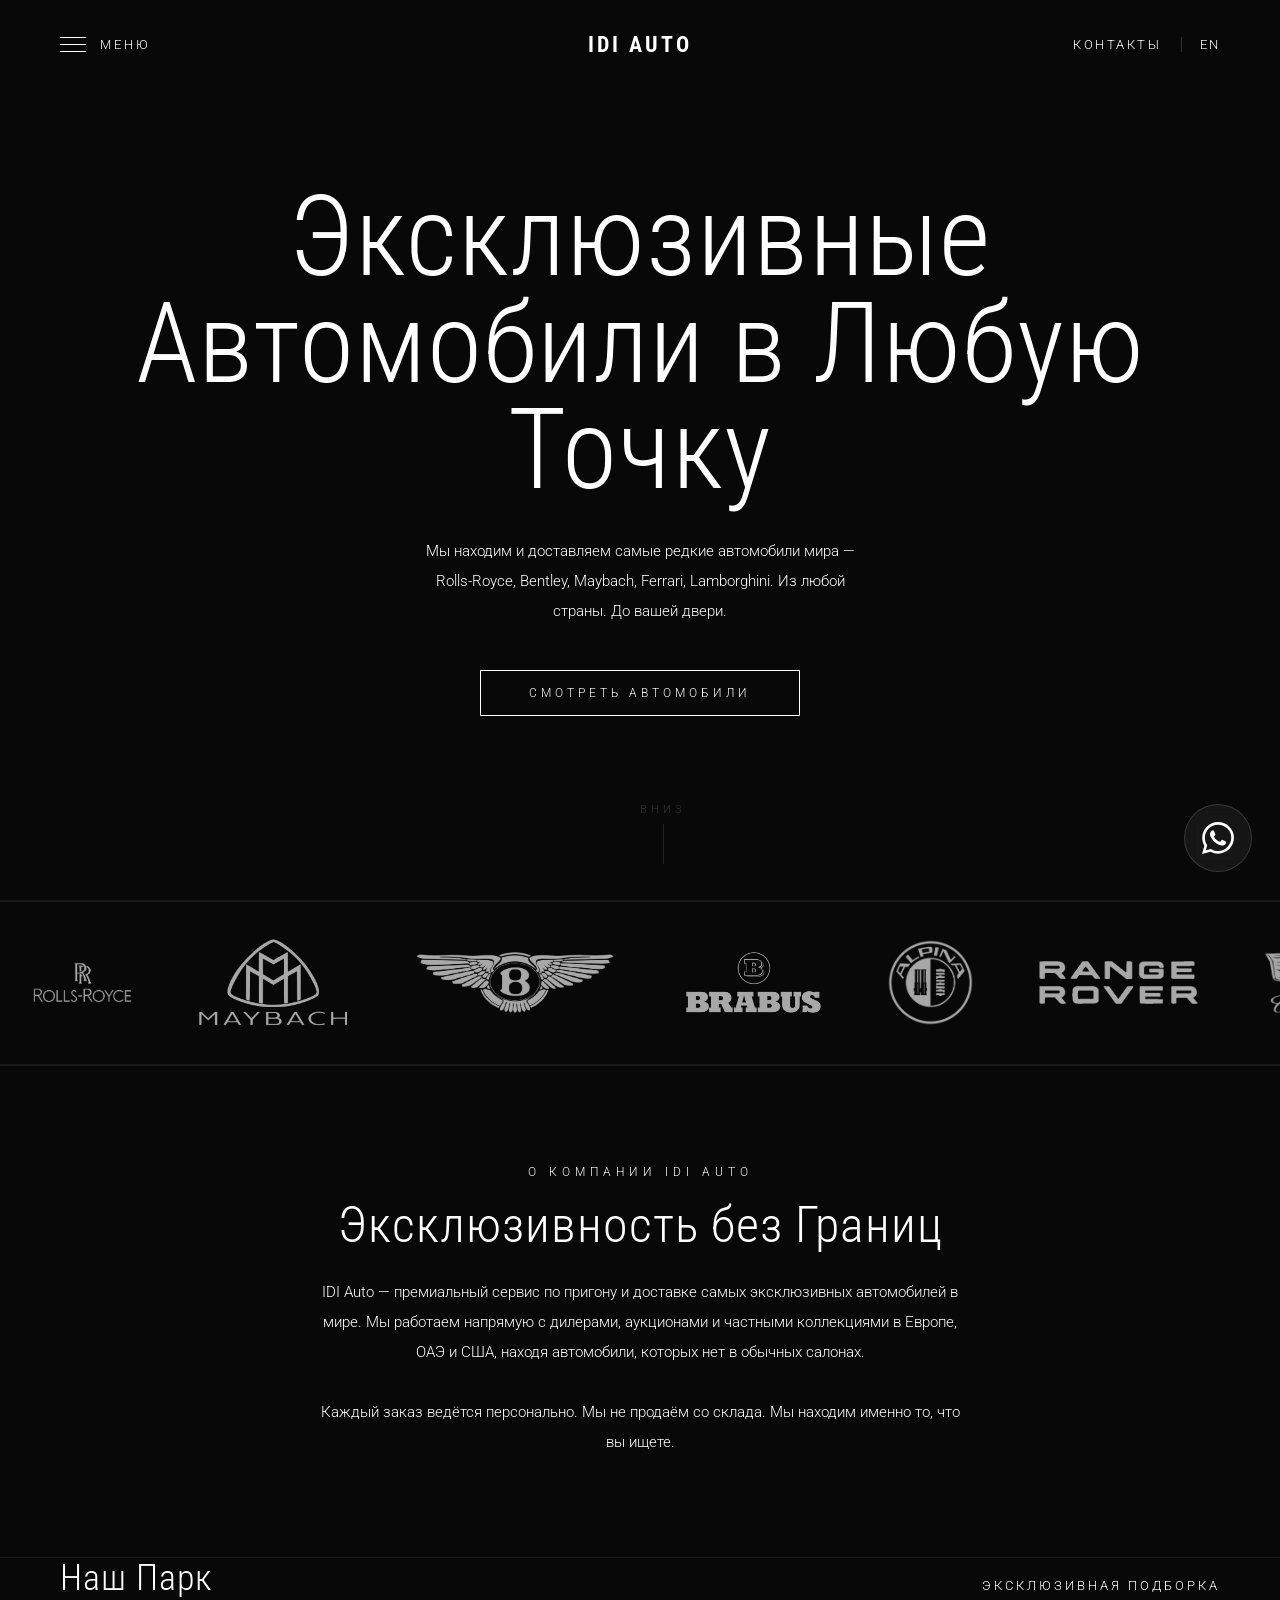
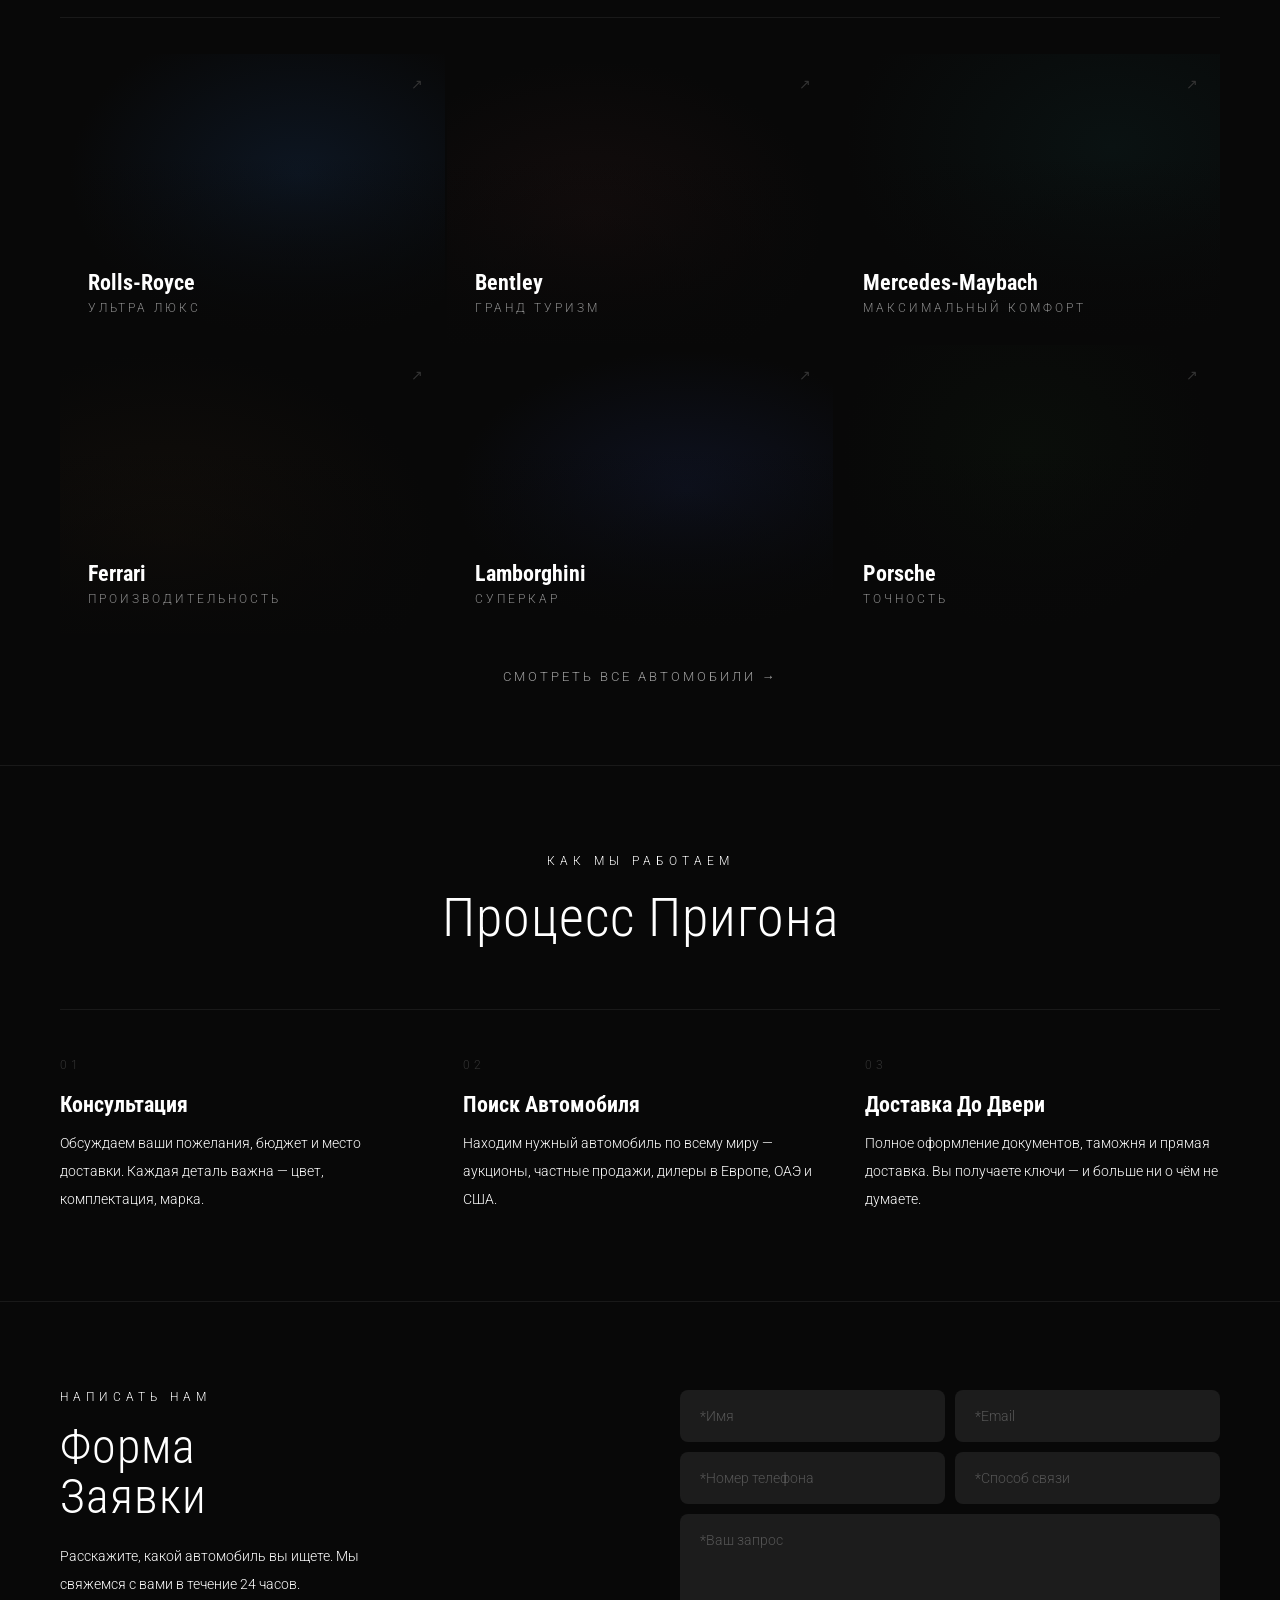
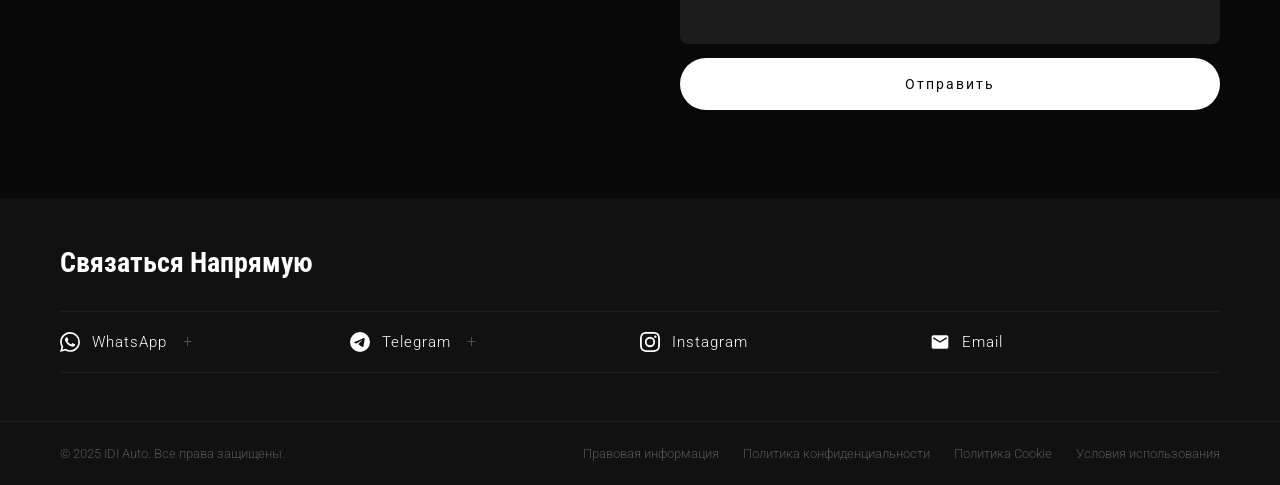
==== index.html @ 43ea0b63 "Add files via upload" ====
<!DOCTYPE html>
<html lang="ru">
<head>
  <meta charset="UTF-8"><meta name="viewport" content="width=device-width,initial-scale=1">
  <title>IDI Auto — Exporting Luxury Cars Worldwide</title>

  <meta name="description" content="IDI Auto — премиальный сервис по пригону эксклюзивных автомобилей: Rolls-Royce, Bentley, Mercedes-Maybach, Ferrari, Lamborghini, Porsche. Доставка в Россию, Казахстан, ОАЭ и по всему миру. Полное оформление, таможня, гарантия.">
  <meta name="keywords" content="пригон автомобилей, премиум авто, Rolls-Royce, Bentley, Maybach, Ferrari, Lamborghini, Porsche, авто из Европы, авто из США, авто из ОАЭ, импорт авто Казахстан, импорт авто Россия, luxury car import, Dubai car import">
  <meta name="robots" content="index, follow">
  <link rel="canonical" href="https://YOURUSERNAME.github.io/idi-auto/">

  <meta property="og:type" content="website">
  <meta property="og:title" content="IDI Auto — Пригон Премиальных Автомобилей в Россию, Казахстан и Дубай | Rolls-Royce, Bentley, Maybach, Ferrari">
  <meta property="og:description" content="IDI Auto — премиальный сервис по пригону эксклюзивных автомобилей: Rolls-Royce, Bentley, Mercedes-Maybach, Ferrari, Lamborghini, Porsche. Доставка в Россию, Казахстан, ОАЭ и по всему миру. Полное оформление, таможня, гарантия.">
  <meta property="og:url" content="https://YOURUSERNAME.github.io/idi-auto/">
  <meta property="og:image" content="https://YOURUSERNAME.github.io/idi-auto/images/og-cover.jpg">
  <meta property="og:locale" content="ru_RU">
  <meta property="og:site_name" content="IDI Auto">

  <meta name="twitter:card" content="summary_large_image">
  <meta name="twitter:title" content="IDI Auto — Пригон Премиальных Автомобилей в Россию, Казахстан и Дубай | Rolls-Royce, Bentley, Maybach, Ferrari">
  <meta name="twitter:description" content="IDI Auto — премиальный сервис по пригону эксклюзивных автомобилей: Rolls-Royce, Bentley, Mercedes-Maybach, Ferrari, Lamborghini, Porsche. Доставка в Россию, Казахстан, ОАЭ и по всему миру. Полное оформление, таможня, гарантия.">
  <meta name="twitter:image" content="https://YOURUSERNAME.github.io/idi-auto/images/og-cover.jpg">

  <link rel="icon" type="image/png" href="images/favicon.png">
  <link href="https://fonts.googleapis.com/css2?family=Roboto+Condensed:wght@300;400;700;900&family=Roboto:wght@300;400&display=swap" rel="stylesheet">
  <link rel="stylesheet" href="css/style.css">
  <style>
    .hero{position:relative;height:100vh;min-height:640px;display:flex;align-items:center;justify-content:center;overflow:hidden}
    .hero-bg{position:absolute;inset:0;z-index:0}
    .hero-bg video{width:100%;height:100%;object-fit:cover}
    .hero-fallback{width:100%;height:100%;background:radial-gradient(ellipse at 68% 48%,#0c1320 0%,#080808 65%),radial-gradient(ellipse at 28% 72%,#100a0a 0%,transparent 50%)}
    .hero-overlay{position:absolute;inset:0;z-index:1;background:linear-gradient(to bottom,rgba(8,8,8,.5) 0%,rgba(8,8,8,.05) 40%,rgba(8,8,8,.75) 100%)}
    .hero-content{position:relative;z-index:2;text-align:center;display:flex;flex-direction:column;align-items:center;padding:0 48px}
    .hero-h1{font-family:'Roboto Condensed',sans-serif;font-size:clamp(64px,9.5vw,112px);font-weight:300;line-height:.95;letter-spacing:1px;margin-bottom:32px;opacity:0;transform:translateY(28px);animation:fadeUp 1s ease .3s forwards}
    .hero-desc{font-size:15px;font-weight:300;line-height:2;max-width:440px;margin-bottom:44px;opacity:0;animation:fadeUp 1s ease .6s forwards}
    .hero-cta{opacity:0;animation:fadeUp 1s ease .9s forwards}
    .hero-scroll{position:absolute;bottom:36px;left:50%;transform:translateX(-50%);z-index:2;display:flex;flex-direction:column;align-items:center;gap:8px;opacity:0;animation:fadeUp 1s ease 1.4s forwards}
    .hero-scroll-lbl{font-size:11px;font-weight:300;letter-spacing:4px;text-transform:uppercase;color:#333}
    .scroll-line{width:.5px;height:40px;background:#222;animation:scrollPulse 2.2s ease infinite}
    .mission{padding:100px 60px;display:flex;align-items:center;justify-content:center}
    .mission-inner{max-width:660px;text-align:center}
    .mission-title{font-family:'Roboto Condensed',sans-serif;font-size:clamp(34px,4vw,50px);font-weight:300;letter-spacing:1px;line-height:1.15;margin-bottom:22px}
    .mission-text{font-size:15px;font-weight:300;line-height:2}
    .fleet-wrap{padding:0 60px 80px}
    .fleet-hdr{display:flex;align-items:baseline;justify-content:space-between;margin-bottom:36px;padding-bottom:18px;border-bottom:.5px solid var(--b)}
    .fleet-hdr-title{font-family:'Roboto Condensed',sans-serif;font-size:36px;font-weight:300;letter-spacing:1px}
    .fleet-hdr-sub{font-size:13px;font-weight:300;letter-spacing:3px;text-transform:uppercase}
    .fleet-cta{margin-top:32px;text-align:center}
    .contact-wrap{padding:88px 60px;border-top:.5px solid var(--b);display:grid;grid-template-columns:1fr 1fr;gap:80px;align-items:start}
    .contact-title{font-family:'Roboto Condensed',sans-serif;font-size:48px;font-weight:300;letter-spacing:1px;line-height:1.05;margin-bottom:20px}
    .contact-desc{font-size:14px;font-weight:300;line-height:2;max-width:340px}
  </style>
  <script type="application/ld+json">
  {
    "@context": "https://schema.org",
    "@type": "AutomotiveBusiness",
    "name": "IDI Auto",
    "description": "Премиальный сервис по пригону эксклюзивных автомобилей (Rolls-Royce, Bentley, Mercedes-Maybach, Ferrari, Lamborghini, Porsche) в Россию, Казахстан, ОАЭ и по всему миру.",
    "url": "https://YOURUSERNAME.github.io/idi-auto/",
    "logo": "https://YOURUSERNAME.github.io/idi-auto/images/favicon.png",
    "image": "https://YOURUSERNAME.github.io/idi-auto/images/og-cover.jpg",
    "priceRange": "$$$$",
    "areaServed": [
      { "@type": "Country", "name": "Russia" },
      { "@type": "Country", "name": "Kazakhstan" },
      { "@type": "Country", "name": "United Arab Emirates" }
    ],
    "sameAs": [
      "https://wa.me/YOURNUMBER",
      "https://t.me/YOURUSERNAME",
      "https://instagram.com/YOURUSERNAME"
    ],
    "makesOffer": [
      { "@type": "Offer", "itemOffered": { "@type": "Product", "name": "Rolls-Royce" } },
      { "@type": "Offer", "itemOffered": { "@type": "Product", "name": "Bentley" } },
      { "@type": "Offer", "itemOffered": { "@type": "Product", "name": "Mercedes-Maybach" } },
      { "@type": "Offer", "itemOffered": { "@type": "Product", "name": "Ferrari" } },
      { "@type": "Offer", "itemOffered": { "@type": "Product", "name": "Lamborghini" } },
      { "@type": "Offer", "itemOffered": { "@type": "Product", "name": "Porsche" } }
    ]
  }
  </script>
</head>
<body>

<div class="menu-overlay" id="menuOverlay">
  <span class="menu-close" onclick="closeMenu()" data-i18n="nav.close">Close</span>
  <nav class="menu-links">
    <a href="index.html"    data-i18n="nav.home">Home</a>
    <a href="cars.html"     data-i18n="nav.cars">Automobiles</a>
    <a href="order.html"    data-i18n="nav.order">Import</a>
    <a href="services.html" data-i18n="nav.services">Services</a>
    <a href="about.html"    data-i18n="nav.about">About</a>
    <a href="contact.html"  data-i18n="nav.contact">Contact</a>
  </nav>
</div>
<header class="nav" id="mainNav">
  <div class="nav-burger" onclick="openMenu()">
    <div class="burger-lines"><span></span><span></span><span></span></div>
    <span class="burger-label" data-i18n="nav.menu">Menu</span>
  </div>
  <a href="index.html" class="nav-logo">IDI Auto</a>
  <div class="nav-right">
    <a href="contact.html" data-i18n="nav.contact">Contact</a>
    <div class="lang-switcher">
      <button class="lang-btn" onclick="switchLang('en')">EN</button>
    </div>
  </div>
</header>

<section class="hero">
  <div class="hero-bg">
    <video autoplay muted loop playsinline src="video/hero.mp4"></video>
  </div>
  <div class="hero-overlay"></div>
  <div class="hero-content">
    <h1 class="hero-h1" data-i18n-html="hero.title">Exporting Luxury<br>Cars Worldwide</h1>
    <p class="hero-desc" data-i18n-html="hero.desc">We source and deliver the world's most exclusive vehicles.</p>
    <a href="order.html" class="btn-ghost hero-cta" data-i18n="hero.cta">Discover Our Exclusive Options</a>
  </div>
  <div class="hero-scroll">
    <span class="hero-scroll-lbl" data-i18n="marquee.scroll">Scroll</span>
    <div class="scroll-line"></div>
  </div>
</section>

<div class="div"></div>
<div class="marquee-wrap">
  <div class="marquee-track">
    <div class="logo-item logo-big"><img src="images/brands/rollsroyce.png" alt="Rolls-Royce"></div>
    <div class="logo-item logo-big"><img src="images/brands/maybach.png" alt="Maybach"></div>
    <div class="logo-item"><img src="images/brands/bentley.png" alt="Bentley"></div>
    <div class="logo-item"><img src="images/brands/brabus.png" alt="Brabus"></div>
    <div class="logo-item logo-big"><img src="images/brands/alpina.png" alt="Alpina"></div>
    <div class="logo-item logo-rangerover"><img src="images/brands/rangerover.png" alt="Range Rover"></div>
    <div class="logo-item"><img src="images/brands/cadillac.png" alt="Cadillac"></div>
    <div class="logo-item"><img src="images/brands/astonmartin.png" alt="Aston Martin"></div>
    <div class="logo-item logo-big"><img src="images/brands/porsche.png" alt="Porsche"></div>
    <div class="logo-item"><img src="images/brands/lamborghini.png" alt="Lamborghini"></div>
    <div class="logo-item logo-ferrari"><img src="images/brands/ferrari.png" alt="Ferrari"></div>
    <div class="logo-item logo-mclaren"><img src="images/brands/mclaren.png" alt="McLaren"></div>
    <div class="logo-item"><img src="images/brands/bugatti.png" alt="Bugatti"></div>
    <div class="logo-item logo-big"><img src="images/brands/rollsroyce.png" alt="Rolls-Royce"></div>
    <div class="logo-item logo-big"><img src="images/brands/maybach.png" alt="Maybach"></div>
    <div class="logo-item"><img src="images/brands/bentley.png" alt="Bentley"></div>
    <div class="logo-item"><img src="images/brands/brabus.png" alt="Brabus"></div>
    <div class="logo-item logo-big"><img src="images/brands/alpina.png" alt="Alpina"></div>
    <div class="logo-item logo-rangerover"><img src="images/brands/rangerover.png" alt="Range Rover"></div>
    <div class="logo-item"><img src="images/brands/cadillac.png" alt="Cadillac"></div>
    <div class="logo-item"><img src="images/brands/astonmartin.png" alt="Aston Martin"></div>
    <div class="logo-item logo-big"><img src="images/brands/porsche.png" alt="Porsche"></div>
    <div class="logo-item"><img src="images/brands/lamborghini.png" alt="Lamborghini"></div>
    <div class="logo-item logo-ferrari"><img src="images/brands/ferrari.png" alt="Ferrari"></div>
    <div class="logo-item logo-mclaren"><img src="images/brands/mclaren.png" alt="McLaren"></div>
    <div class="logo-item"><img src="images/brands/bugatti.png" alt="Bugatti"></div>
  </div>
</div>
</div>
</div>
</div>
</div>
<div class="div"></div>

<section class="mission" id="mission">
  <div class="mission-inner">
    <p class="eyebrow reveal" data-i18n="mission.eyebrow">About IDI Auto</p>
    <h2 class="mission-title reveal d1" data-i18n="mission.title">Exclusivity Without Borders</h2>
    <p class="mission-text reveal d2" data-i18n-html="mission.text">IDI Auto is a premium vehicle import service.</p>
  </div>
</section>
<div class="div"></div>

<section class="fleet-wrap" id="fleet">
  <div class="fleet-hdr reveal">
    <h2 class="fleet-hdr-title" data-i18n="fleet.title">Our Fleet</h2>
    <span class="fleet-hdr-sub" data-i18n="fleet.sub">Exclusive Selection</span>
  </div>
  <div class="fleet-grid">
    <div class="fleet-card reveal"><span class="fleet-arrow">↗</span><div class="fleet-brand">Rolls&#8209;Royce</div><div class="fleet-tag" data-i18n="fleet.rr.tag">Ultra Luxury</div></div>
    <div class="fleet-card reveal d1"><span class="fleet-arrow">↗</span><div class="fleet-brand">Bentley</div><div class="fleet-tag" data-i18n="fleet.bentley.tag">Grand Touring</div></div>
    <div class="fleet-card reveal d2"><span class="fleet-arrow">↗</span><div class="fleet-brand">Mercedes&#8209;Maybach</div><div class="fleet-tag" data-i18n="fleet.maybach.tag">Ultimate Comfort</div></div>
    <div class="fleet-card reveal"><span class="fleet-arrow">↗</span><div class="fleet-brand">Ferrari</div><div class="fleet-tag" data-i18n="fleet.ferrari.tag">Performance</div></div>
    <div class="fleet-card reveal d1"><span class="fleet-arrow">↗</span><div class="fleet-brand">Lamborghini</div><div class="fleet-tag" data-i18n="fleet.lambo.tag">Supercar</div></div>
    <div class="fleet-card reveal d2"><span class="fleet-arrow">↗</span><div class="fleet-brand">Porsche</div><div class="fleet-tag" data-i18n="fleet.porsche.tag">Precision</div></div>
  </div>
  <div class="fleet-cta reveal"><a href="cars.html" class="btn-text" data-i18n="fleet.viewall">View All Available Vehicles →</a></div>
</section>
<div class="div"></div>

<section class="section" id="process">
  <div class="section-center">
    <p class="eyebrow reveal" data-i18n="process.eyebrow">How We Work</p>
    <h2 class="section-title reveal d1" data-i18n="process.title">Global Export Process</h2>
  </div>
  <div class="proc-grid">
    <div class="reveal"><div class="proc-num" data-i18n="process.1.n">01</div><div class="proc-title" data-i18n="process.1.title">Initial Consultation</div><div class="proc-text" data-i18n="process.1.text">We discuss your vision, preferences and budget.</div></div>
    <div class="reveal d1"><div class="proc-num" data-i18n="process.2.n">02</div><div class="proc-title" data-i18n="process.2.title">Global Sourcing</div><div class="proc-text" data-i18n="process.2.text">We locate the exact vehicle worldwide.</div></div>
    <div class="reveal d2"><div class="proc-num" data-i18n="process.3.n">03</div><div class="proc-title" data-i18n="process.3.title">Door-to-Door Delivery</div><div class="proc-text" data-i18n="process.3.text">Full documentation, customs clearance and direct delivery.</div></div>
  </div>
</section>

<section class="contact-wrap" id="contact">
  <div class="reveal">
    <p class="eyebrow" data-i18n="form.eyebrow">Get In Touch</p>
    <h2 class="contact-title" data-i18n-html="form.title">Contact<br>Form</h2>
    <p class="contact-desc" data-i18n="form.desc">Tell us what vehicle you are looking for.</p>
  </div>
  <div class="form-wrap reveal d1">
    <div class="form-row">
      <input class="form-field" type="text"  data-i18n-placeholder="form.name"  placeholder="*Name">
      <input class="form-field" type="email" data-i18n-placeholder="form.email" placeholder="*Email">
    </div>
    <div class="form-row">
      <input class="form-field" type="tel"  data-i18n-placeholder="form.phone" placeholder="*Phone Number">
      <input class="form-field" type="text" data-i18n-placeholder="form.via"   placeholder="*Contact Me Via">
    </div>
    <textarea class="form-field" data-i18n-placeholder="form.request" placeholder="*Your Request"></textarea>
    <button class="btn-send" data-i18n="form.send">Send Form</button>
  </div>
</section>

<div class="socials-section">
  <div class="socials-inner">
    <h3 class="socials-title" data-i18n="socials.title">Contact Us Directly</h3>
    <div class="socials-row">
      <a class="social-item" href="https://wa.me/YOURNUMBER" target="_blank">
        <svg class="social-icon" viewBox="0 0 24 24" fill="white"><path d="M17.472 14.382c-.297-.149-1.758-.867-2.03-.967-.273-.099-.471-.148-.67.15-.197.297-.767.966-.94 1.164-.173.199-.347.223-.644.075-.297-.15-1.255-.463-2.39-1.475-.883-.788-1.48-1.761-1.653-2.059-.173-.297-.018-.458.13-.606.134-.133.298-.347.446-.52.149-.174.198-.298.298-.497.099-.198.05-.371-.025-.52-.075-.149-.669-1.612-.916-2.207-.242-.579-.487-.5-.669-.51-.173-.008-.371-.01-.57-.01-.198 0-.52.074-.792.372-.272.297-1.04 1.016-1.04 2.479 0 1.462 1.065 2.875 1.213 3.074.149.198 2.096 3.2 5.077 4.487.709.306 1.262.489 1.694.625.712.227 1.36.195 1.871.118.571-.085 1.758-.719 2.006-1.413.248-.694.248-1.289.173-1.413-.074-.124-.272-.198-.57-.347m-5.421 7.403h-.004a9.87 9.87 0 01-5.031-1.378l-.361-.214-3.741.982.998-3.648-.235-.374a9.86 9.86 0 01-1.51-5.26c.001-5.45 4.436-9.884 9.888-9.884 2.64 0 5.122 1.03 6.988 2.898a9.825 9.825 0 012.893 6.994c-.003 5.45-4.437 9.884-9.885 9.884m8.413-18.297A11.815 11.815 0 0012.05 0C5.495 0 .16 5.335.157 11.892c0 2.096.547 4.142 1.588 5.945L.057 24l6.305-1.654a11.882 11.882 0 005.683 1.448h.005c6.554 0 11.89-5.335 11.893-11.893a11.821 11.821 0 00-3.48-8.413z"/></svg>
        <span class="social-name">WhatsApp</span><span class="social-plus">+</span>
      </a>
      <a class="social-item" href="https://t.me/YOURUSERNAME" target="_blank">
        <svg class="social-icon" viewBox="0 0 24 24" fill="white"><path d="M11.944 0A12 12 0 0 0 0 12a12 12 0 0 0 12 12 12 12 0 0 0 12-12A12 12 0 0 0 12 0a12 12 0 0 0-.056 0zm4.962 7.224c.1-.002.321.023.465.14a.506.506 0 0 1 .171.325c.016.093.036.306.02.472-.18 1.898-.962 6.502-1.36 8.627-.168.9-.499 1.201-.82 1.23-.696.065-1.225-.46-1.9-.902-1.056-.693-1.653-1.124-2.678-1.8-1.185-.78-.417-1.21.258-1.91.177-.184 3.247-2.977 3.307-3.23.007-.032.014-.15-.056-.212s-.174-.041-.249-.024c-.106.024-1.793 1.14-5.061 3.345-.48.33-.913.49-1.302.48-.428-.008-1.252-.241-1.865-.44-.752-.245-1.349-.374-1.297-.789.027-.216.325-.437.893-.663 3.498-1.524 5.83-2.529 6.998-3.014 3.332-1.386 4.025-1.627 4.476-1.635z"/></svg>
        <span class="social-name">Telegram</span><span class="social-plus">+</span>
      </a>
      <a class="social-item" href="https://instagram.com/YOURUSERNAME" target="_blank">
        <svg class="social-icon" viewBox="0 0 24 24" fill="white"><path d="M12 2.163c3.204 0 3.584.012 4.85.07 3.252.148 4.771 1.691 4.919 4.919.058 1.265.069 1.645.069 4.849 0 3.205-.012 3.584-.069 4.849-.149 3.225-1.664 4.771-4.919 4.919-1.266.058-1.644.07-4.85.07-3.204 0-3.584-.012-4.849-.07-3.26-.149-4.771-1.699-4.919-4.92-.058-1.265-.07-1.644-.07-4.849 0-3.204.013-3.583.07-4.849.149-3.227 1.664-4.771 4.919-4.919 1.266-.057 1.645-.069 4.849-.069zM12 0C8.741 0 8.333.014 7.053.072 2.695.272.273 2.69.073 7.052.014 8.333 0 8.741 0 12c0 3.259.014 3.668.072 4.948.2 4.358 2.618 6.78 6.98 6.98C8.333 23.986 8.741 24 12 24c3.259 0 3.668-.014 4.948-.072 4.354-.2 6.782-2.618 6.979-6.98.059-1.28.073-1.689.073-4.948 0-3.259-.014-3.667-.072-4.947-.196-4.354-2.617-6.78-6.979-6.98C15.668.014 15.259 0 12 0zm0 5.838a6.162 6.162 0 1 0 0 12.324 6.162 6.162 0 0 0 0-12.324zM12 16a4 4 0 1 1 0-8 4 4 0 0 1 0 8zm6.406-11.845a1.44 1.44 0 1 0 0 2.881 1.44 1.44 0 0 0 0-2.881z"/></svg>
        <span class="social-name">Instagram</span>
      </a>
      <a class="social-item" href="mailto:info@idiauto.com">
        <svg class="social-icon" viewBox="0 0 24 24" fill="white"><path d="M20 4H4c-1.1 0-2 .9-2 2v12c0 1.1.9 2 2 2h16c1.1 0 2-.9 2-2V6c0-1.1-.9-2-2-2zm0 4l-8 5-8-5V6l8 5 8-5v2z"/></svg>
        <span class="social-name">Email</span>
      </a>
    </div>
  </div>
  <div class="footer-bottom">
    <span class="footer-copy" data-i18n="footer.copy">© 2025 IDI Auto. All rights reserved.</span>
    <div class="footer-legal">
      <a href="legal.html" data-i18n="footer.legal">Legal Notice</a>
      <a href="legal.html" data-i18n="footer.privacy">Privacy Policy</a>
      <a href="legal.html" data-i18n="footer.cookie">Cookie Policy</a>
      <a href="legal.html" data-i18n="footer.terms">Terms of Service</a>
    </div>
  </div>
</div>
<a class="whatsapp-float" href="https://wa.me/YOURNUMBER" target="_blank" aria-label="WhatsApp">
  <svg viewBox="0 0 24 24" fill="white"><path d="M17.472 14.382c-.297-.149-1.758-.867-2.03-.967-.273-.099-.471-.148-.67.15-.197.297-.767.966-.94 1.164-.173.199-.347.223-.644.075-.297-.15-1.255-.463-2.39-1.475-.883-.788-1.48-1.761-1.653-2.059-.173-.297-.018-.458.13-.606.134-.133.298-.347.446-.52.149-.174.198-.298.298-.497.099-.198.05-.371-.025-.52-.075-.149-.669-1.612-.916-2.207-.242-.579-.487-.5-.669-.51-.173-.008-.371-.01-.57-.01-.198 0-.52.074-.792.372-.272.297-1.04 1.016-1.04 2.479 0 1.462 1.065 2.875 1.213 3.074.149.198 2.096 3.2 5.077 4.487.709.306 1.262.489 1.694.625.712.227 1.36.195 1.871.118.571-.085 1.758-.719 2.006-1.413.248-.694.248-1.289.173-1.413-.074-.124-.272-.198-.57-.347m-5.421 7.403h-.004a9.87 9.87 0 01-5.031-1.378l-.361-.214-3.741.982.998-3.648-.235-.374a9.86 9.86 0 01-1.51-5.26c.001-5.45 4.436-9.884 9.888-9.884 2.64 0 5.122 1.03 6.988 2.898a9.825 9.825 0 012.893 6.994c-.003 5.45-4.437 9.884-9.885 9.884m8.413-18.297A11.815 11.815 0 0012.05 0C5.495 0 .16 5.335.157 11.892c0 2.096.547 4.142 1.588 5.945L.057 24l6.305-1.654a11.882 11.882 0 005.683 1.448h.005c6.554 0 11.89-5.335 11.893-11.893a11.821 11.821 0 00-3.48-8.413z"/></svg>
</a>
<script src="js/i18n.js"></script>
<script src="js/main.js"></script>
</body>
</html>
---- css/style.css ----
/* ============================================================
   IDI Auto — Global Stylesheet  (no borders on cards)
   ============================================================ */

:root { --bg: #080808; --bg2: #111; --b: rgba(255,255,255,0.07); }
* { box-sizing: border-box; margin: 0; padding: 0; }
html { scroll-behavior: smooth; }
body { background: var(--bg); color: #fff; font-family: 'Roboto', sans-serif; overflow-x: hidden; }
a { color: #fff; text-decoration: none; }
::-webkit-scrollbar { width: 2px; }
::-webkit-scrollbar-track { background: var(--bg); }
::-webkit-scrollbar-thumb { background: #222; }

/* ── MENU ── */
.menu-overlay { position: fixed; inset: 0; z-index: 200; background: rgba(8,8,8,.98); display: flex; align-items: center; justify-content: center; opacity: 0; pointer-events: none; transition: opacity .5s; }
.menu-overlay.open { opacity: 1; pointer-events: all; }
.menu-close { position: absolute; top: 36px; right: 64px; font-size: 13px; font-weight: 300; letter-spacing: 3px; text-transform: uppercase; color: #555; cursor: pointer; transition: color .2s; }
.menu-close:hover { color: #fff; }
.menu-links { display: flex; flex-direction: column; align-items: center; gap: 16px; }
.menu-links a { font-family: 'Roboto Condensed', sans-serif; font-size: clamp(38px, 5.5vw, 58px); font-weight: 700; color: #222; text-transform: uppercase; letter-spacing: 2px; transition: color .25s; line-height: 1.1; }
.menu-links a:hover, .menu-links a.active { color: #fff; }

/* ── NAV ── */
.nav { position: fixed; top: 0; left: 0; right: 0; z-index: 100; display: grid; grid-template-columns: 1fr auto 1fr; align-items: center; padding: 32px 60px; transition: background .5s, padding .4s, border-bottom-color .5s; border-bottom: .5px solid transparent; }
.nav.scrolled { background: rgba(8,8,8,.96); padding: 22px 60px; border-bottom-color: var(--b); backdrop-filter: blur(12px); }
.nav-burger { display: flex; align-items: center; gap: 14px; cursor: pointer; }
.burger-lines { display: flex; flex-direction: column; gap: 6px; }
.burger-lines span { display: block; width: 26px; height: 1px; background: #fff; }
.burger-label { font-size: 13px; font-weight: 300; letter-spacing: 3px; text-transform: uppercase; }
.nav-logo { text-align: center; font-family: 'Roboto Condensed', sans-serif; font-size: 22px; font-weight: 700; letter-spacing: 3px; text-transform: uppercase; white-space: nowrap; }
.nav-right { display: flex; align-items: center; gap: 20px; justify-content: flex-end; }
.nav-right a { font-size: 13px; font-weight: 300; letter-spacing: 2.5px; text-transform: uppercase; transition: opacity .2s; }
.nav-right a:hover { opacity: .6; }

/* Language switcher */
.lang-switcher { display: flex; align-items: center; border-left: .5px solid #333; padding-left: 18px; }
.lang-btn { cursor: pointer; transition: opacity .2s; background: none; border: none; color: #fff; font-family: 'Roboto', sans-serif; font-size: 13px; font-weight: 300; letter-spacing: 2px; padding: 0; text-transform: uppercase; }
.lang-btn:hover { opacity: .6; }

/* ── DIVIDERS (only horizontal lines, no boxes) ── */
.div { height: .5px; background: var(--b); }

/* ── REVEAL ── */
.reveal { opacity: 0; transform: translateY(22px); transition: opacity .85s ease, transform .85s ease; }
.reveal.visible { opacity: 1; transform: none; }
.d1 { transition-delay: .12s; } .d2 { transition-delay: .24s; } .d3 { transition-delay: .36s; }

/* ── TYPOGRAPHY HELPERS ── */
.eyebrow { font-size: 12px; font-weight: 300; letter-spacing: 5px; text-transform: uppercase; margin-bottom: 18px; }
.section { padding: 88px 60px; }
.section-center { text-align: center; margin-bottom: 60px; }
.section-title { font-family: 'Roboto Condensed', sans-serif; font-size: clamp(36px, 4.5vw, 54px); font-weight: 300; letter-spacing: 1px; }

/* ── LOGO BAR (marquee) ── */
.marquee-wrap { overflow: hidden; padding: 36px 0; border-top: .5px solid var(--b); border-bottom: .5px solid var(--b); }
.marquee-track { display: flex; align-items: center; width: max-content; animation: marquee 32s linear infinite; }
.marquee-track:hover { animation-play-state: paused; }
.logo-item { display: flex; align-items: center; justify-content: center; height: 66px; margin: 0 30px; flex-shrink: 0; opacity: .65; transition: opacity .25s; }
.logo-item:hover { opacity: 1; }
.logo-item img { height: 100%; width: auto; object-fit: contain; }
.logo-item.logo-ferrari { height: 44px; }
.logo-item.logo-mclaren { height: 40px; }
.logo-item.logo-rangerover { height: 48px; }
.logo-item.logo-big { height: 90px; }

/* ── BUTTONS ── */
.btn-ghost { font-family: 'Roboto', sans-serif; font-size: 12px; font-weight: 300; letter-spacing: 4px; text-transform: uppercase; color: #fff; background: transparent; border: .5px solid #fff; padding: 15px 48px; cursor: pointer; transition: background .3s, color .3s; display: inline-block; }
.btn-ghost:hover { background: #fff; color: #080808; }
.btn-text { font-family: 'Roboto', sans-serif; font-size: 13px; font-weight: 300; letter-spacing: 3px; text-transform: uppercase; color: #fff; background: transparent; border: none; cursor: pointer; opacity: .6; transition: opacity .2s; padding: 12px 0; }
.btn-text:hover { opacity: 1; }

/* ── FORM ── */
.form-wrap { display: flex; flex-direction: column; gap: 10px; }
.form-row { display: grid; grid-template-columns: 1fr 1fr; gap: 10px; }
.form-field { width: 100%; padding: 18px 20px; background: #1c1c1c; border: none; border-radius: 8px; color: #fff; font-family: 'Roboto', sans-serif; font-size: 14px; font-weight: 300; outline: none; transition: background .2s; appearance: none; }
.form-field::placeholder { color: #555; }
.form-field:focus { background: #222; }
textarea.form-field { resize: none; height: 130px; }
.btn-send { width: 100%; padding: 18px; background: #fff; border: none; border-radius: 999px; color: #080808; font-family: 'Roboto', sans-serif; font-size: 14px; font-weight: 400; letter-spacing: 2px; cursor: pointer; transition: background .3s; margin-top: 4px; }
.btn-send:hover { background: #ddd; }

/* ── FLEET CARDS (no border boxes) ── */
.fleet-grid { display: grid; grid-template-columns: repeat(3,1fr); gap: 2px; }
.fleet-card { aspect-ratio: 4/3; display: flex; flex-direction: column; justify-content: flex-end; padding: 28px; position: relative; overflow: hidden; cursor: pointer; }
.fleet-card::before { content: ''; position: absolute; inset: 0; background: linear-gradient(to top, rgba(8,8,8,.92) 0%, transparent 65%); z-index: 1; transition: opacity .3s; }
.fleet-card:hover::before { opacity: .65; }
.fleet-card:nth-child(1)  { background: radial-gradient(ellipse at 62% 42%, #0d1622 0%, #080808 68%); }
.fleet-card:nth-child(2)  { background: radial-gradient(ellipse at 38% 58%, #140d0d 0%, #080808 68%); }
.fleet-card:nth-child(3)  { background: radial-gradient(ellipse at 72% 32%, #0a1212 0%, #080808 68%); }
.fleet-card:nth-child(4)  { background: radial-gradient(ellipse at 28% 68%, #120e0a 0%, #080808 68%); }
.fleet-card:nth-child(5)  { background: radial-gradient(ellipse at 62% 50%, #0e1220 0%, #080808 68%); }
.fleet-card:nth-child(6)  { background: radial-gradient(ellipse at 50% 38%, #0a0e0a 0%, #080808 68%); }
.fleet-card:nth-child(7)  { background: radial-gradient(ellipse at 40% 60%, #0e0e14 0%, #080808 68%); }
.fleet-card:nth-child(8)  { background: radial-gradient(ellipse at 60% 40%, #140f0a 0%, #080808 68%); }
.fleet-card:nth-child(9)  { background: radial-gradient(ellipse at 35% 55%, #0a1010 0%, #080808 68%); }
.fleet-arrow { position: absolute; top: 22px; right: 22px; z-index: 2; font-size: 14px; color: #333; transition: color .25s, transform .25s; }
.fleet-card:hover .fleet-arrow { color: #fff; transform: translate(3px,-3px); }
.fleet-brand { position: relative; z-index: 2; font-family: 'Roboto Condensed', sans-serif; font-size: 22px; font-weight: 700; margin-bottom: 6px; }
.fleet-tag { position: relative; z-index: 2; font-size: 12px; font-weight: 300; letter-spacing: 3px; text-transform: uppercase; color: #888; }

/* ── SERVICE CARDS (no border boxes) ── */
.service-grid { display: grid; grid-template-columns: repeat(3,1fr); gap: 40px; }
.service-card { padding: 0; }
.service-num { font-size: 12px; font-weight: 300; letter-spacing: 4px; text-transform: uppercase; color: #333; margin-bottom: 20px; }
.service-title { font-family: 'Roboto Condensed', sans-serif; font-size: 22px; font-weight: 700; margin-bottom: 12px; }
.service-text { font-size: 14px; font-weight: 300; line-height: 2; }

/* ── PROCESS STEPS (no border boxes) ── */
.proc-grid { display: grid; grid-template-columns: repeat(3,1fr); gap: 48px; padding-top: 48px; border-top: .5px solid var(--b); }
.proc-num { font-size: 12px; font-weight: 300; letter-spacing: 4px; text-transform: uppercase; color: #333; margin-bottom: 20px; }
.proc-title { font-family: 'Roboto Condensed', sans-serif; font-size: 22px; font-weight: 700; margin-bottom: 12px; }
.proc-text { font-size: 14px; font-weight: 300; line-height: 2; }

/* ── PAGE HERO (inner pages) ── */
.page-hero { padding: 180px 60px 80px; border-bottom: .5px solid var(--b); }
.page-hero-eyebrow { font-size: 12px; font-weight: 300; letter-spacing: 5px; text-transform: uppercase; color: #555; margin-bottom: 20px; }
.page-hero-title { font-family: 'Roboto Condensed', sans-serif; font-size: clamp(52px, 7vw, 88px); font-weight: 300; line-height: .95; letter-spacing: 1px; }

/* ── SOCIALS + FOOTER ── */
.socials-section { background: #111; }
.socials-inner { padding: 48px 60px; }
.socials-title { font-family: 'Roboto Condensed', sans-serif; font-size: 28px; font-weight: 700; margin-bottom: 32px; }
.socials-row { display: flex; align-items: center; padding: 20px 0; border-top: .5px solid #1e1e1e; border-bottom: .5px solid #1e1e1e; }
.social-item { display: flex; align-items: center; gap: 12px; flex: 1; transition: opacity .2s; }
.social-item:hover { opacity: .6; }
.social-icon { width: 20px; height: 20px; flex-shrink: 0; }
.social-name { font-size: 15px; font-weight: 300; letter-spacing: 1px; }
.social-plus { font-size: 16px; font-weight: 300; margin-left: 4px; color: #555; }
.footer-bottom { padding: 24px 60px; border-top: .5px solid #1e1e1e; display: flex; align-items: center; justify-content: space-between; flex-wrap: wrap; gap: 12px; }
.footer-copy { font-size: 13px; font-weight: 300; color: #555; }
.footer-legal { display: flex; gap: 24px; flex-wrap: wrap; }
.footer-legal a { font-size: 13px; font-weight: 300; color: #555; transition: color .2s; }
.footer-legal a:hover { color: #fff; }

/* ── ANIMATIONS ── */
@keyframes fadeUp   { to { opacity: 1; transform: translateY(0); } }
@keyframes marquee  { 0% { transform: translateX(0); } 100% { transform: translateX(-50%); } }
@keyframes scrollPulse { 0%,100%{ opacity:.2; } 50%{ opacity:.6; } }

/* ── FLOATING WHATSAPP BUTTON ── */
.whatsapp-float {
  position: fixed;
  bottom: 28px;
  right: 28px;
  z-index: 150;
  width: 68px;
  height: 68px;
  border-radius: 50%;
  background: rgba(255,255,255,0.06);
  backdrop-filter: blur(8px);
  border: 0.5px solid rgba(255,255,255,0.15);
  display: flex;
  align-items: center;
  justify-content: center;
  transition: background .25s, transform .25s, border-color .25s;
}
.whatsapp-float:hover {
  background: rgba(255,255,255,0.12);
  border-color: rgba(255,255,255,0.3);
  transform: scale(1.06);
}
.whatsapp-float svg { width: 32px; height: 32px; }
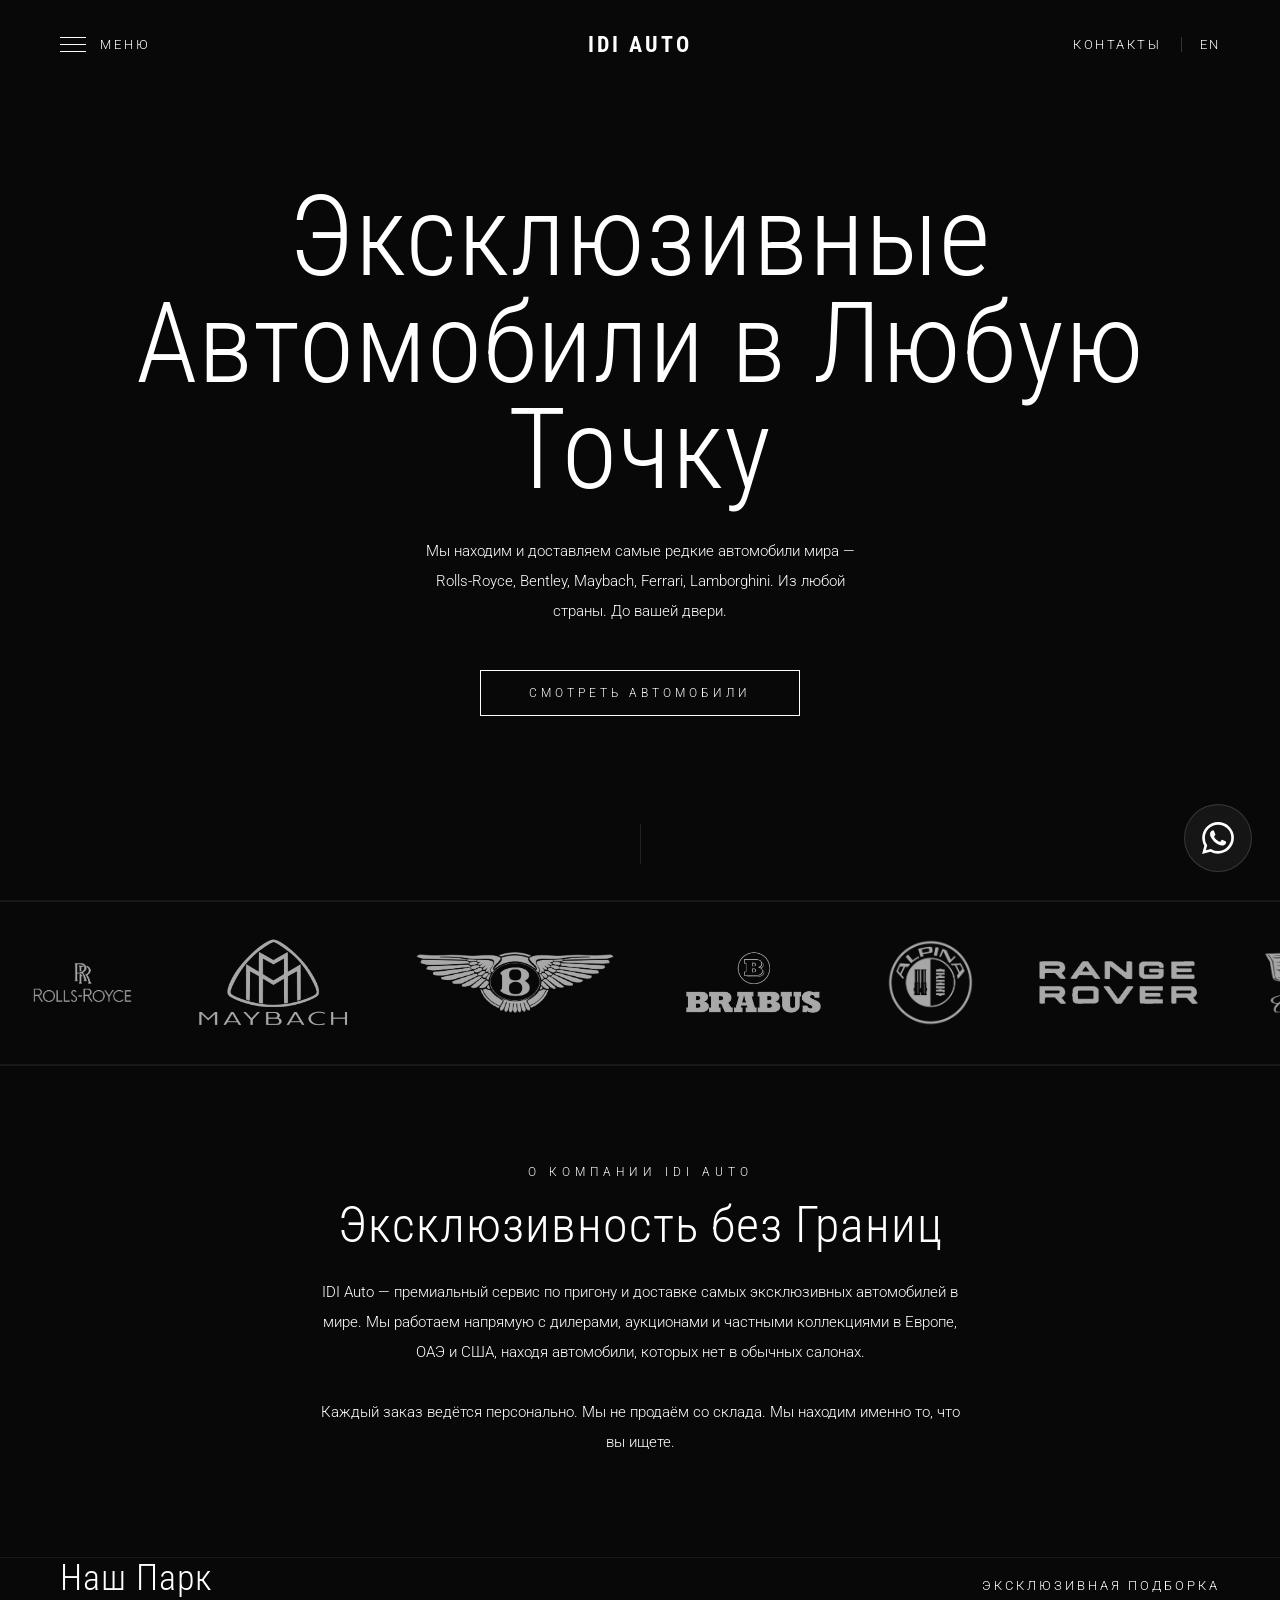
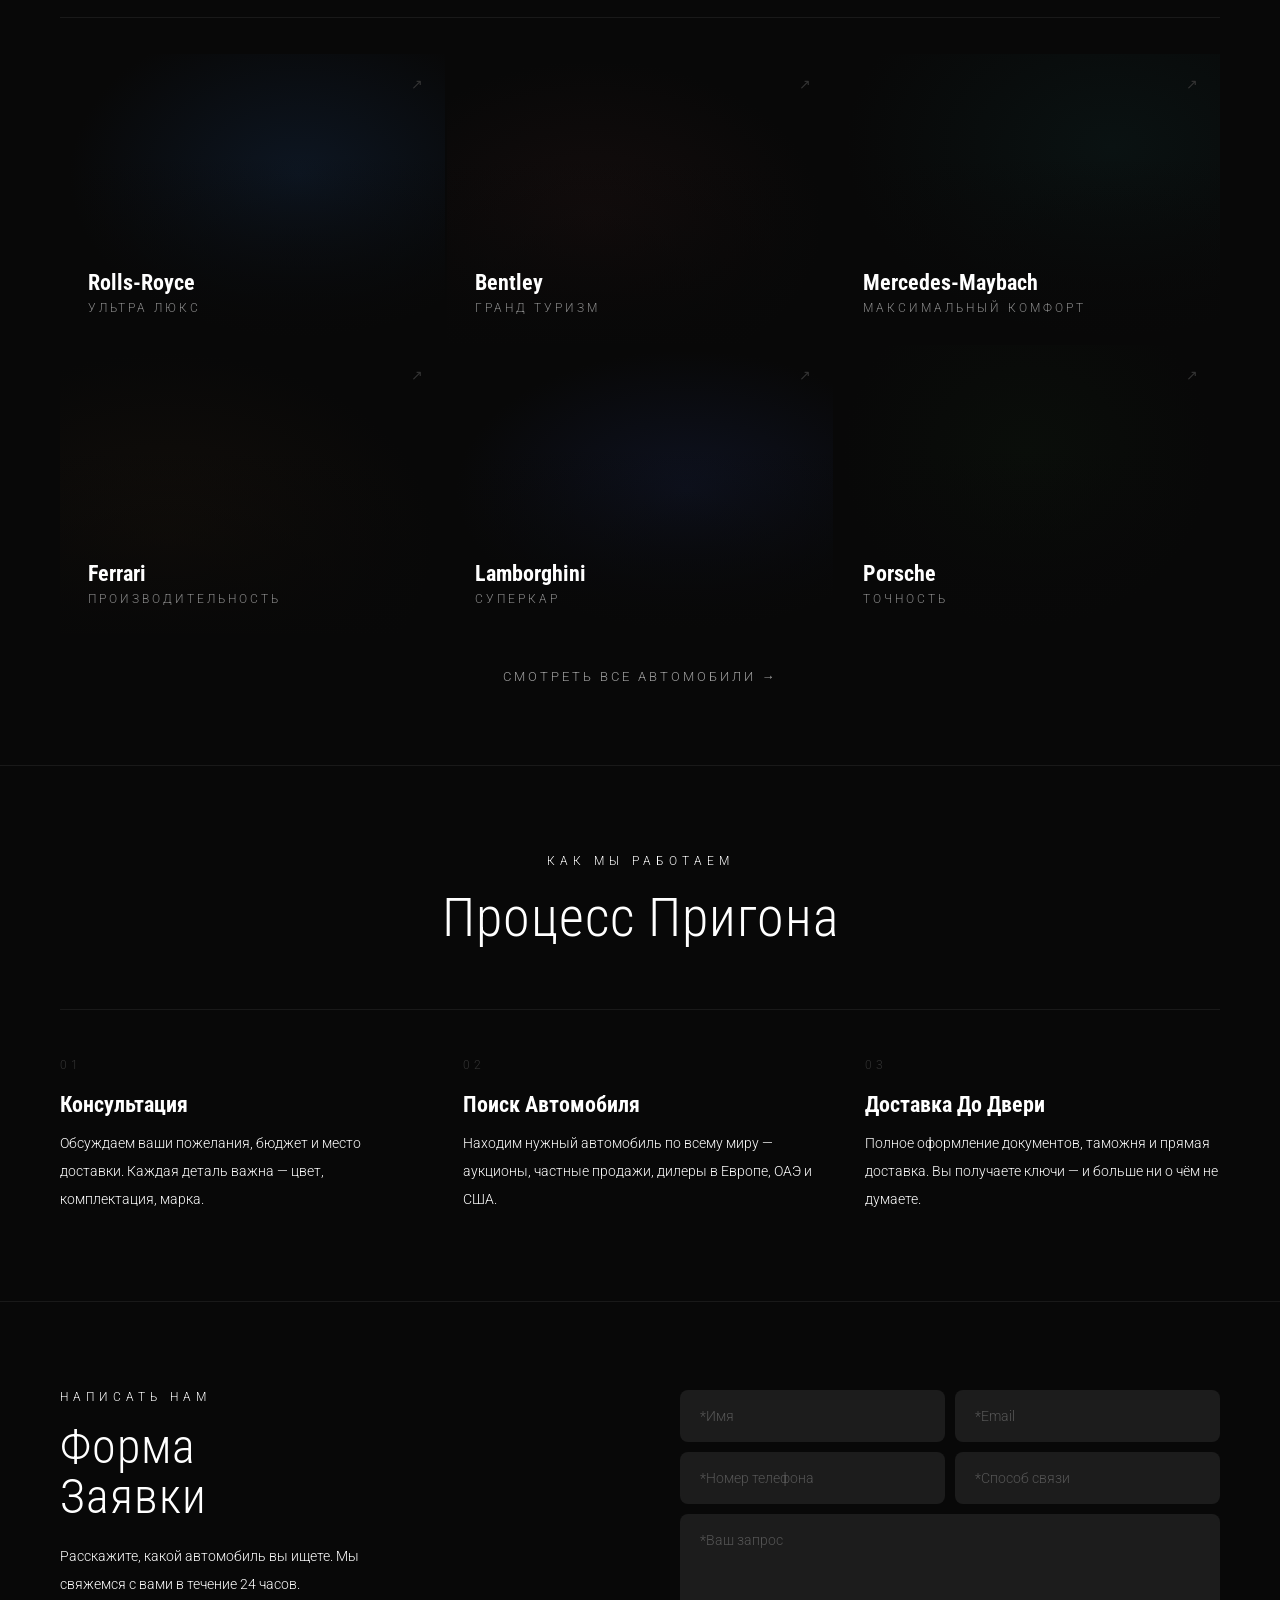
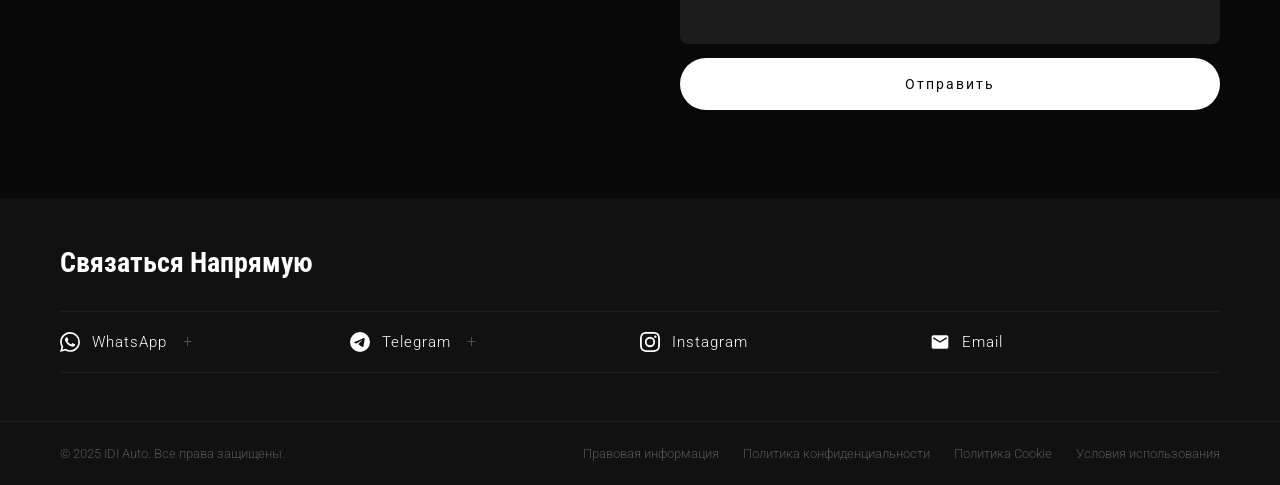
==== commit 7745780e: "Add files via upload" ====
--- a/index.html
+++ b/index.html
@@ -50,6 +50,19 @@
     .contact-wrap{padding:88px 60px;border-top:.5px solid var(--b);display:grid;grid-template-columns:1fr 1fr;gap:80px;align-items:start}
     .contact-title{font-family:'Roboto Condensed',sans-serif;font-size:48px;font-weight:300;letter-spacing:1px;line-height:1.05;margin-bottom:20px}
     .contact-desc{font-size:14px;font-weight:300;line-height:2;max-width:340px}
+    @media (max-width:768px){
+      .hero{min-height:520px}
+      .hero-content{padding:0 24px}
+      .hero-h1{font-size:clamp(40px,11vw,68px);margin-bottom:22px}
+      .hero-desc{font-size:14px;line-height:1.9;margin-bottom:30px}
+      .mission{padding:60px 22px}
+      .mission-text{font-size:14px}
+      .fleet-wrap{padding:0 22px 56px}
+      .fleet-hdr{flex-direction:column;align-items:flex-start;gap:6px;margin-bottom:28px}
+      .fleet-hdr-title{font-size:30px}
+      .contact-wrap{grid-template-columns:1fr;gap:32px;padding:60px 22px}
+      .contact-title{font-size:38px}
+    }
   </style>
   <script type="application/ld+json">
   {
@@ -120,7 +133,6 @@
     <a href="order.html" class="btn-ghost hero-cta" data-i18n="hero.cta">Discover Our Exclusive Options</a>
   </div>
   <div class="hero-scroll">
-    <span class="hero-scroll-lbl" data-i18n="marquee.scroll">Scroll</span>
     <div class="scroll-line"></div>
   </div>
 </section>
--- a/css/style.css
+++ b/css/style.css
@@ -17,8 +17,8 @@
 .menu-close { position: absolute; top: 36px; right: 64px; font-size: 13px; font-weight: 300; letter-spacing: 3px; text-transform: uppercase; color: #555; cursor: pointer; transition: color .2s; }
 .menu-close:hover { color: #fff; }
 .menu-links { display: flex; flex-direction: column; align-items: center; gap: 16px; }
-.menu-links a { font-family: 'Roboto Condensed', sans-serif; font-size: clamp(38px, 5.5vw, 58px); font-weight: 700; color: #222; text-transform: uppercase; letter-spacing: 2px; transition: color .25s; line-height: 1.1; }
-.menu-links a:hover, .menu-links a.active { color: #fff; }
+.menu-links a { font-family: 'Roboto Condensed', sans-serif; font-size: clamp(38px, 5.5vw, 58px); font-weight: 300; color: #fff; text-transform: uppercase; letter-spacing: 2px; transition: color .25s; line-height: 1.1; }
+.menu-links a:hover, .menu-links a.active { color: #888; }
 
 /* ── NAV ── */
 .nav { position: fixed; top: 0; left: 0; right: 0; z-index: 100; display: grid; grid-template-columns: 1fr auto 1fr; align-items: center; padding: 32px 60px; transition: background .5s, padding .4s, border-bottom-color .5s; border-bottom: .5px solid transparent; }
@@ -160,3 +160,59 @@
   transform: scale(1.06);
 }
 .whatsapp-float svg { width: 32px; height: 32px; }
+
+/* ============================================================
+   RESPONSIVE / MOBILE
+   ============================================================ */
+
+@media (max-width: 900px){
+  .fleet-grid   { grid-template-columns: repeat(2,1fr); }
+  .service-grid { grid-template-columns: repeat(2,1fr); gap: 32px; }
+  .proc-grid    { grid-template-columns: 1fr; gap: 36px; }
+}
+
+@media (max-width: 768px){
+  /* nav */
+  .nav          { padding: 20px 22px; }
+  .nav.scrolled { padding: 16px 22px; }
+  .nav-logo     { font-size: 19px; letter-spacing: 2px; }
+  .burger-label { display: none; }
+  .nav-right    { gap: 14px; }
+  .lang-switcher{ padding-left: 12px; }
+
+  /* menu overlay */
+  .menu-close   { top: 22px; right: 24px; }
+  .menu-links   { gap: 10px; }
+
+  /* generic sections */
+  .section        { padding: 60px 22px; }
+  .section-center { margin-bottom: 40px; }
+  .page-hero      { padding: 130px 22px 56px; }
+
+  /* grids -> single column */
+  .service-grid { grid-template-columns: 1fr; gap: 30px; }
+  .proc-grid    { grid-template-columns: 1fr; gap: 32px; padding-top: 36px; }
+  .form-row     { grid-template-columns: 1fr; }
+  .resp-2col    { grid-template-columns: 1fr !important; gap: 36px !important; }
+  .resp-pad     { padding: 56px 22px !important; }
+
+  /* socials / footer */
+  .socials-inner { padding: 40px 22px; }
+  .socials-title { font-size: 24px; margin-bottom: 24px; }
+  .socials-row   { flex-direction: column; align-items: stretch; gap: 0; padding: 4px 0; }
+  .social-item   { padding: 15px 0; border-bottom: .5px solid #1e1e1e; }
+  .social-item:last-child { border-bottom: none; }
+  .footer-bottom { padding: 22px 22px; }
+
+  /* floating whatsapp */
+  .whatsapp-float     { width: 56px; height: 56px; bottom: 18px; right: 18px; }
+  .whatsapp-float svg { width: 26px; height: 26px; }
+}
+
+@media (max-width: 480px){
+  .fleet-grid       { grid-template-columns: 1fr; }
+  .menu-links a     { font-size: 32px; }
+  .nav-right > a    { display: none; }   /* контакт уже есть в бургер-меню */
+  .page-hero-title  { font-size: clamp(40px, 13vw, 56px); }
+  .btn-ghost        { padding: 14px 30px; letter-spacing: 3px; }
+}
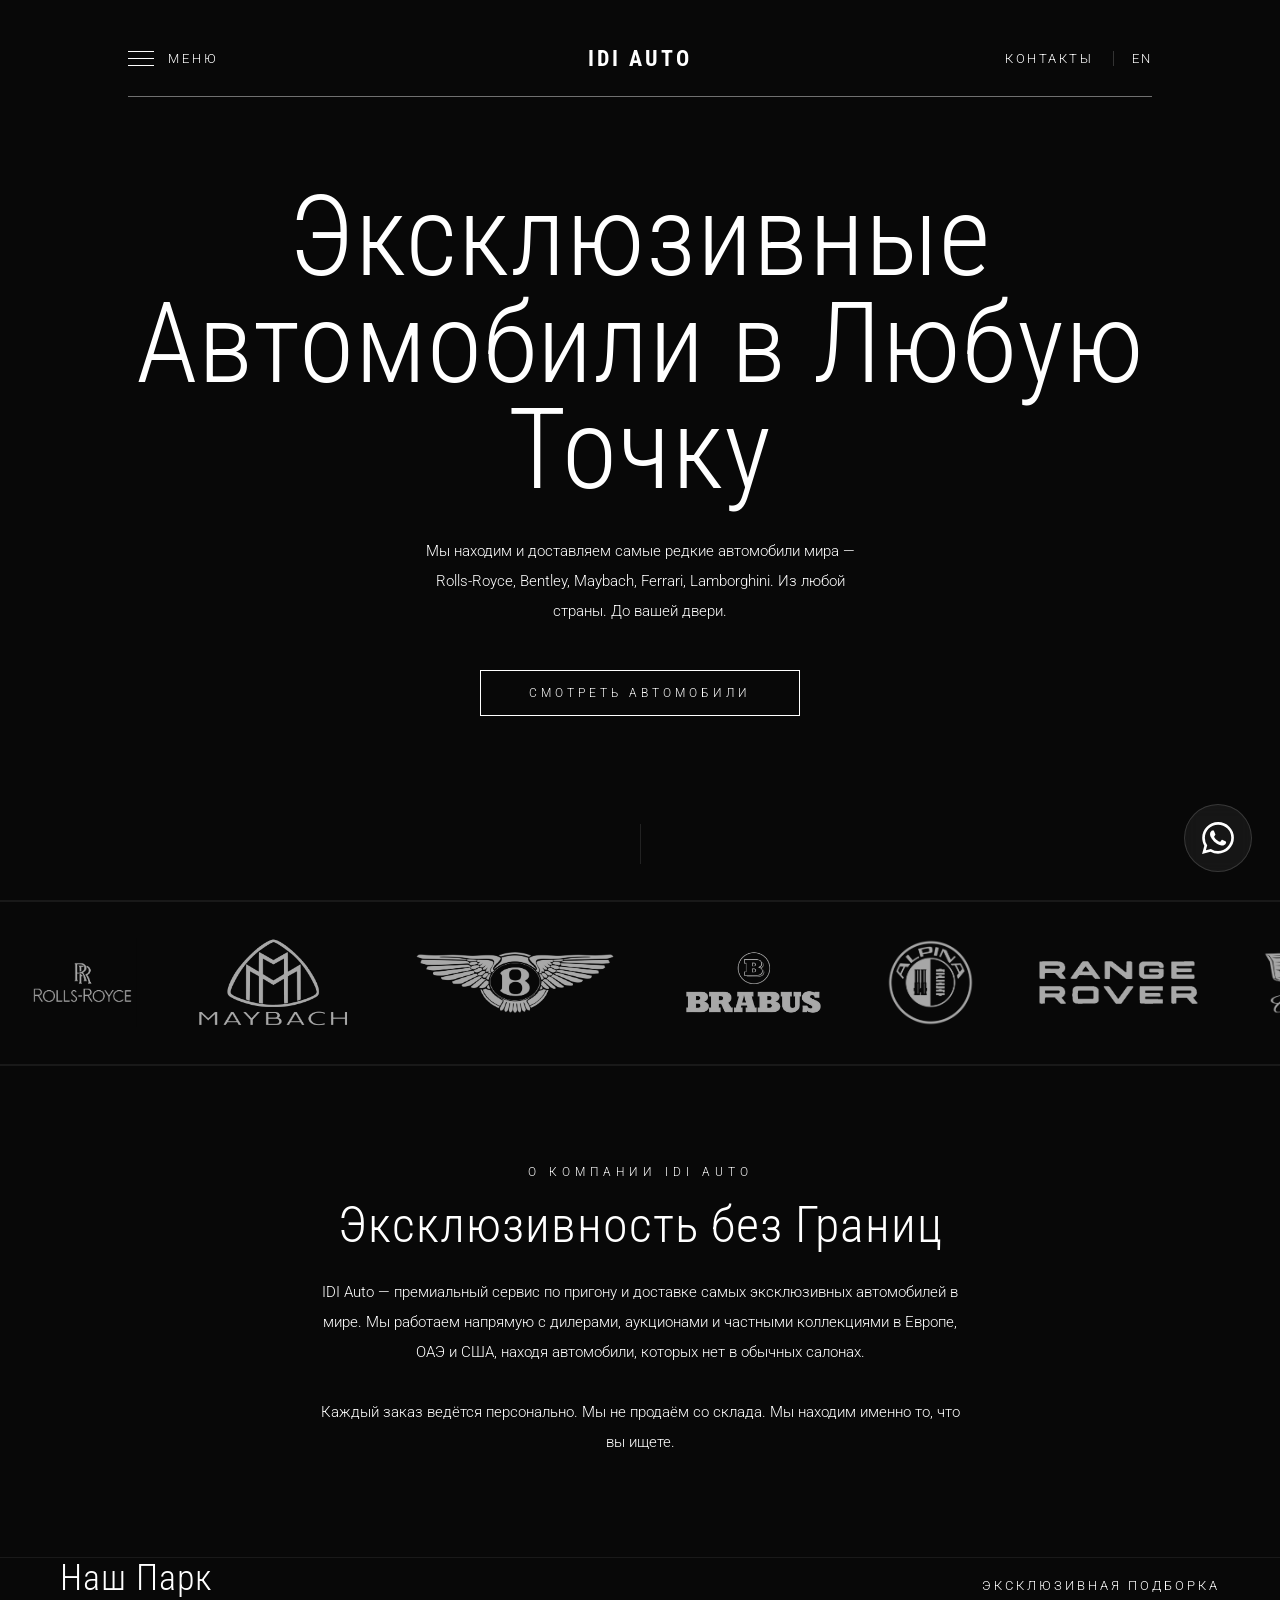
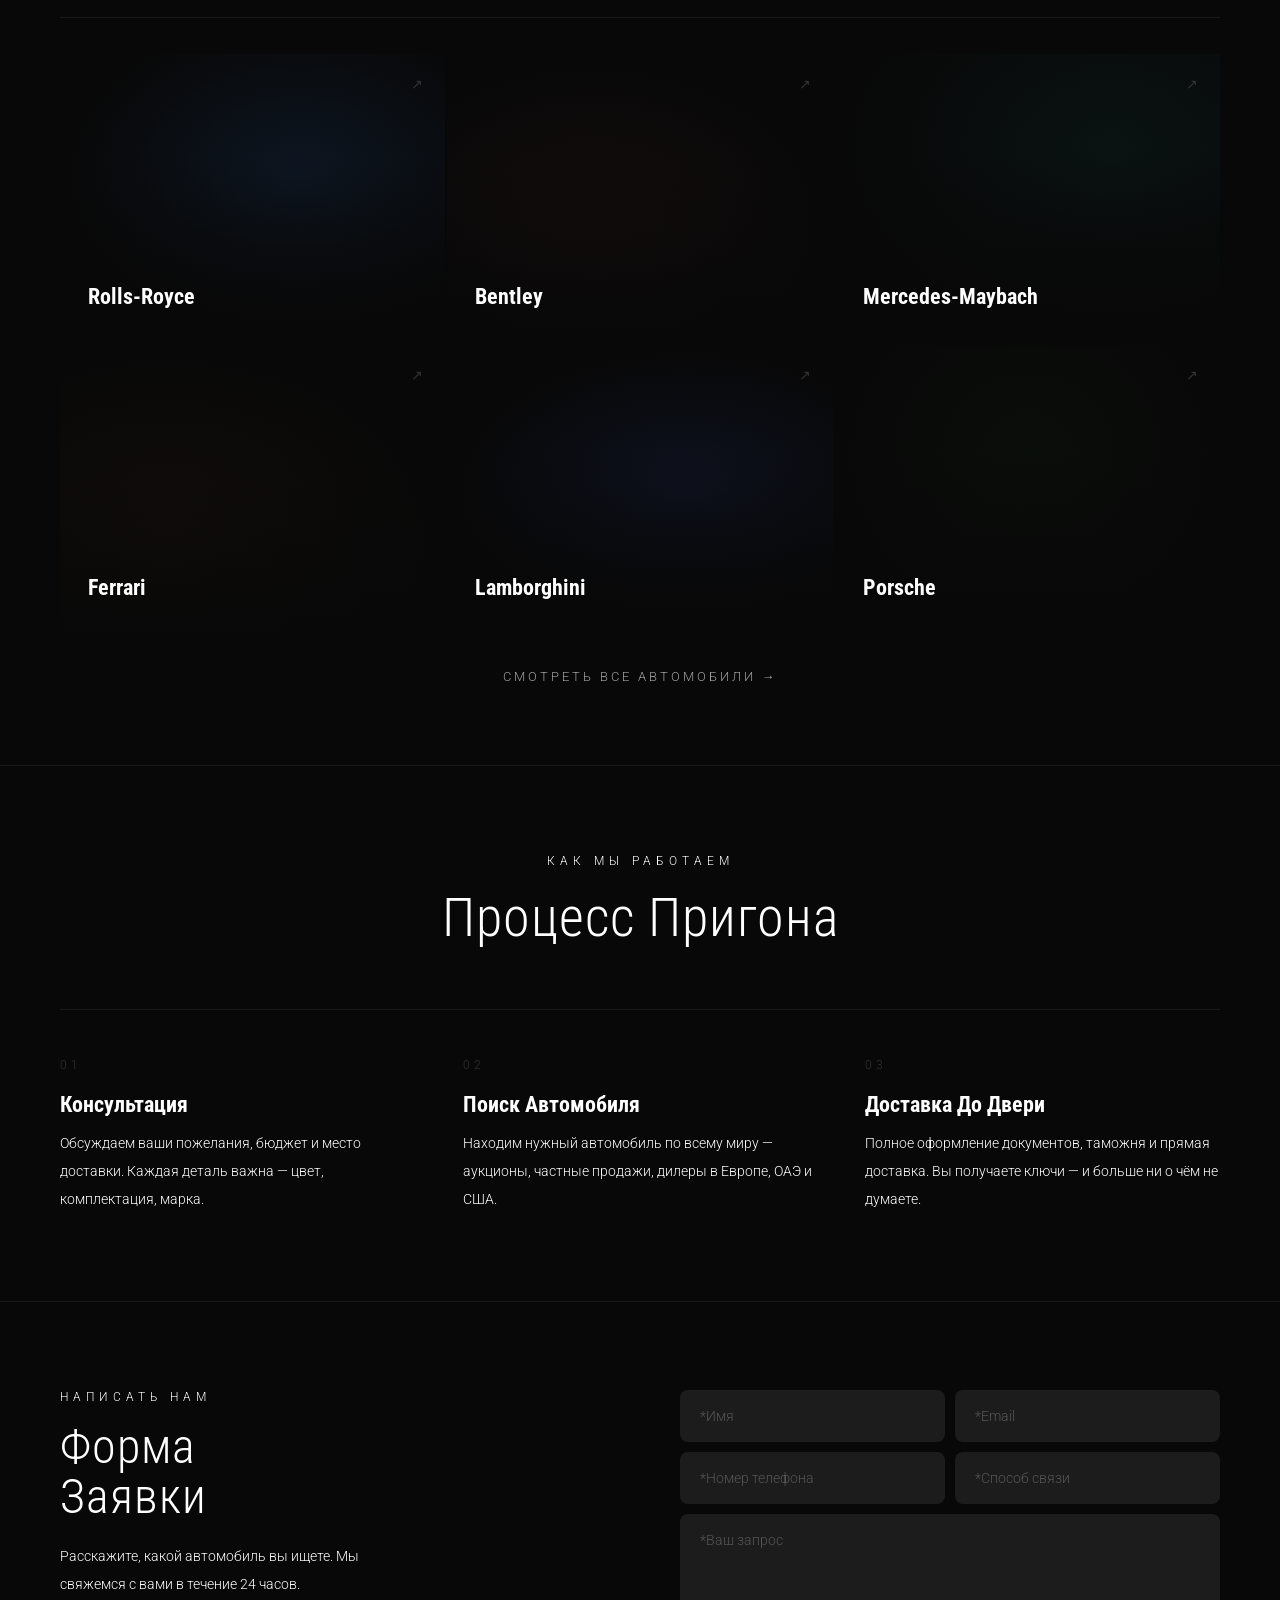
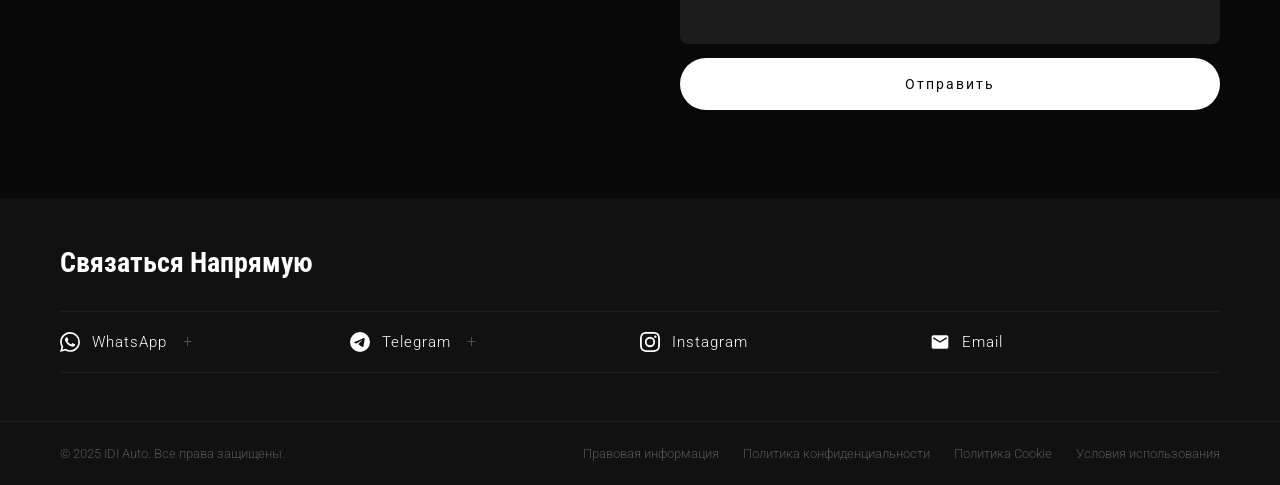
==== commit 0348d128: "Add files via upload" ====
--- a/index.html
+++ b/index.html
@@ -32,6 +32,8 @@
     .hero-fallback{width:100%;height:100%;background:radial-gradient(ellipse at 68% 48%,#0c1320 0%,#080808 65%),radial-gradient(ellipse at 28% 72%,#100a0a 0%,transparent 50%)}
     .hero-overlay{position:absolute;inset:0;z-index:1;background:linear-gradient(to bottom,rgba(8,8,8,.5) 0%,rgba(8,8,8,.05) 40%,rgba(8,8,8,.75) 100%)}
     .hero-content{position:relative;z-index:2;text-align:center;display:flex;flex-direction:column;align-items:center;padding:0 48px}
+    .hero-line{position:absolute;top:96px;left:var(--nav-x);right:var(--nav-x);height:1px;background:rgba(255,255,255,.42);z-index:2;transform:scaleX(0);transform-origin:left center;opacity:0;animation:heroLine 1.5s cubic-bezier(.22,1,.36,1) .35s forwards}
+    @keyframes heroLine{0%{transform:scaleX(0);opacity:0}8%{opacity:1}100%{transform:scaleX(1);opacity:1}}
     .hero-h1{font-family:'Roboto Condensed',sans-serif;font-size:clamp(64px,9.5vw,112px);font-weight:300;line-height:.95;letter-spacing:1px;margin-bottom:32px;opacity:0;transform:translateY(28px);animation:fadeUp 1s ease .3s forwards}
     .hero-desc{font-size:15px;font-weight:300;line-height:2;max-width:440px;margin-bottom:44px;opacity:0;animation:fadeUp 1s ease .6s forwards}
     .hero-cta{opacity:0;animation:fadeUp 1s ease .9s forwards}
@@ -53,6 +55,7 @@
     @media (max-width:768px){
       .hero{min-height:520px}
       .hero-content{padding:0 24px}
+      .hero-line{top:60px;left:22px;right:22px}
       .hero-h1{font-size:clamp(40px,11vw,68px);margin-bottom:22px}
       .hero-desc{font-size:14px;line-height:1.9;margin-bottom:30px}
       .mission{padding:60px 22px}
@@ -127,6 +130,7 @@
     <video autoplay muted loop playsinline src="video/hero.mp4"></video>
   </div>
   <div class="hero-overlay"></div>
+  <div class="hero-line"></div>
   <div class="hero-content">
     <h1 class="hero-h1" data-i18n-html="hero.title">Exporting Luxury<br>Cars Worldwide</h1>
     <p class="hero-desc" data-i18n-html="hero.desc">We source and deliver the world's most exclusive vehicles.</p>
@@ -189,12 +193,12 @@
     <span class="fleet-hdr-sub" data-i18n="fleet.sub">Exclusive Selection</span>
   </div>
   <div class="fleet-grid">
-    <div class="fleet-card reveal"><span class="fleet-arrow">↗</span><div class="fleet-brand">Rolls&#8209;Royce</div><div class="fleet-tag" data-i18n="fleet.rr.tag">Ultra Luxury</div></div>
-    <div class="fleet-card reveal d1"><span class="fleet-arrow">↗</span><div class="fleet-brand">Bentley</div><div class="fleet-tag" data-i18n="fleet.bentley.tag">Grand Touring</div></div>
-    <div class="fleet-card reveal d2"><span class="fleet-arrow">↗</span><div class="fleet-brand">Mercedes&#8209;Maybach</div><div class="fleet-tag" data-i18n="fleet.maybach.tag">Ultimate Comfort</div></div>
-    <div class="fleet-card reveal"><span class="fleet-arrow">↗</span><div class="fleet-brand">Ferrari</div><div class="fleet-tag" data-i18n="fleet.ferrari.tag">Performance</div></div>
-    <div class="fleet-card reveal d1"><span class="fleet-arrow">↗</span><div class="fleet-brand">Lamborghini</div><div class="fleet-tag" data-i18n="fleet.lambo.tag">Supercar</div></div>
-    <div class="fleet-card reveal d2"><span class="fleet-arrow">↗</span><div class="fleet-brand">Porsche</div><div class="fleet-tag" data-i18n="fleet.porsche.tag">Precision</div></div>
+    <div class="fleet-card reveal"><span class="fleet-arrow">↗</span><div class="fleet-brand">Rolls&#8209;Royce</div></div>
+    <div class="fleet-card reveal d1"><span class="fleet-arrow">↗</span><div class="fleet-brand">Bentley</div></div>
+    <div class="fleet-card reveal d2"><span class="fleet-arrow">↗</span><div class="fleet-brand">Mercedes&#8209;Maybach</div></div>
+    <div class="fleet-card reveal"><span class="fleet-arrow">↗</span><div class="fleet-brand">Ferrari</div></div>
+    <div class="fleet-card reveal d1"><span class="fleet-arrow">↗</span><div class="fleet-brand">Lamborghini</div></div>
+    <div class="fleet-card reveal d2"><span class="fleet-arrow">↗</span><div class="fleet-brand">Porsche</div></div>
   </div>
   <div class="fleet-cta reveal"><a href="cars.html" class="btn-text" data-i18n="fleet.viewall">View All Available Vehicles →</a></div>
 </section>
--- a/css/style.css
+++ b/css/style.css
@@ -2,7 +2,7 @@
    IDI Auto — Global Stylesheet  (no borders on cards)
    ============================================================ */
 
-:root { --bg: #080808; --bg2: #111; --b: rgba(255,255,255,0.07); }
+:root { --bg: #080808; --bg2: #111; --b: rgba(255,255,255,0.07); --nav-x: clamp(60px, 10vw, 200px); }
 * { box-sizing: border-box; margin: 0; padding: 0; }
 html { scroll-behavior: smooth; }
 body { background: var(--bg); color: #fff; font-family: 'Roboto', sans-serif; overflow-x: hidden; }
@@ -11,18 +11,41 @@
 ::-webkit-scrollbar-track { background: var(--bg); }
 ::-webkit-scrollbar-thumb { background: #222; }
 
-/* ── MENU ── */
-.menu-overlay { position: fixed; inset: 0; z-index: 200; background: rgba(8,8,8,.98); display: flex; align-items: center; justify-content: center; opacity: 0; pointer-events: none; transition: opacity .5s; }
-.menu-overlay.open { opacity: 1; pointer-events: all; }
-.menu-close { position: absolute; top: 36px; right: 64px; font-size: 13px; font-weight: 300; letter-spacing: 3px; text-transform: uppercase; color: #555; cursor: pointer; transition: color .2s; }
-.menu-close:hover { color: #fff; }
-.menu-links { display: flex; flex-direction: column; align-items: center; gap: 16px; }
-.menu-links a { font-family: 'Roboto Condensed', sans-serif; font-size: clamp(38px, 5.5vw, 58px); font-weight: 300; color: #fff; text-transform: uppercase; letter-spacing: 2px; transition: color .25s; line-height: 1.1; }
+/* ── CUSTOM CIRCLE CURSOR (desktop / fine-pointer only) ── */
+.cursor-ring { position: fixed; top: 0; left: 0; width: 14px; height: 14px; border: 1px solid #fff; border-radius: 50%; pointer-events: none; z-index: 9999; transition: width .28s ease, height .28s ease, background .28s ease, opacity .3s ease; will-change: transform; }
+.cursor-ring.hover { width: 32px; height: 32px; background: rgba(255,255,255,.12); }
+.cursor-ring.hidden { opacity: 0; }
+body.has-cursor, body.has-cursor * { cursor: none !important; }
+
+/* ── MENU (half-screen panel; close where menu opens; links right-aligned; staggered in & out) ── */
+.menu-overlay { position: fixed; top: 0; left: 0; bottom: 0; width: 44%; z-index: 200; background: rgba(8,8,8,.5); -webkit-backdrop-filter: blur(22px) saturate(1.1); backdrop-filter: blur(22px) saturate(1.1); display: flex; align-items: center; justify-content: flex-end; padding-right: clamp(80px, 9vw, 160px); opacity: 0; pointer-events: none; transform: translateX(-100%); transition: transform .75s cubic-bezier(.76,0,.24,1), opacity .4s ease .35s; box-shadow: 0 0 70px rgba(0,0,0,.6); }
+.menu-overlay.open { opacity: 1; pointer-events: all; transform: translateX(0); transition: transform .75s cubic-bezier(.76,0,.24,1), opacity .3s ease; }
+/* close sits exactly where the MENU burger opens it (top-left) */
+.menu-close { position: absolute; top: 51px; left: var(--nav-x); display: flex; align-items: center; gap: 14px; font-size: 13px; font-weight: 300; letter-spacing: 3px; text-transform: uppercase; color: #fff; cursor: pointer; transition: opacity .2s; }
+.menu-close::before { content: "\2715"; display: inline-flex; align-items: center; justify-content: center; width: 26px; font-size: 16px; line-height: 1; }
+.menu-close:hover { opacity: .6; }
+.menu-links { display: flex; flex-direction: column; align-items: flex-end; text-align: right; gap: 38px; }
+.menu-links a { font-family: 'Roboto', sans-serif; font-size: 16px; font-weight: 300; color: #fff; text-transform: uppercase; letter-spacing: 2.5px; line-height: 1.1; opacity: 0; transform: translateY(28px); transition: color .25s, opacity .5s ease, transform .55s cubic-bezier(.22,1,.36,1); }
+/* exit stagger (closing) — mirrors entrance in reverse */
+.menu-links a:nth-child(1) { transition-delay: 0s, .25s, .25s; }
+.menu-links a:nth-child(2) { transition-delay: 0s, .20s, .20s; }
+.menu-links a:nth-child(3) { transition-delay: 0s, .15s, .15s; }
+.menu-links a:nth-child(4) { transition-delay: 0s, .10s, .10s; }
+.menu-links a:nth-child(5) { transition-delay: 0s, .05s, .05s; }
+.menu-links a:nth-child(6) { transition-delay: 0s, 0s, 0s; }
+/* enter state + enter stagger (opening) */
+.menu-overlay.open .menu-links a { opacity: 1; transform: translateY(0); }
+.menu-overlay.open .menu-links a:nth-child(1) { transition-delay: 0s, .24s, .24s; }
+.menu-overlay.open .menu-links a:nth-child(2) { transition-delay: 0s, .32s, .32s; }
+.menu-overlay.open .menu-links a:nth-child(3) { transition-delay: 0s, .40s, .40s; }
+.menu-overlay.open .menu-links a:nth-child(4) { transition-delay: 0s, .48s, .48s; }
+.menu-overlay.open .menu-links a:nth-child(5) { transition-delay: 0s, .56s, .56s; }
+.menu-overlay.open .menu-links a:nth-child(6) { transition-delay: 0s, .64s, .64s; }
 .menu-links a:hover, .menu-links a.active { color: #888; }
 
 /* ── NAV ── */
-.nav { position: fixed; top: 0; left: 0; right: 0; z-index: 100; display: grid; grid-template-columns: 1fr auto 1fr; align-items: center; padding: 32px 60px; transition: background .5s, padding .4s, border-bottom-color .5s; border-bottom: .5px solid transparent; }
-.nav.scrolled { background: rgba(8,8,8,.96); padding: 22px 60px; border-bottom-color: var(--b); backdrop-filter: blur(12px); }
+.nav { position: fixed; top: 0; left: 0; right: 0; z-index: 100; display: grid; grid-template-columns: 1fr auto 1fr; align-items: center; padding: 46px var(--nav-x) 30px; transition: background .5s, padding .4s, border-bottom-color .5s; border-bottom: .5px solid transparent; }
+.nav.scrolled { background: rgba(8,8,8,.4); padding: 22px var(--nav-x); border-bottom-color: var(--b); -webkit-backdrop-filter: blur(18px) saturate(1.1); backdrop-filter: blur(18px) saturate(1.1); }
 .nav-burger { display: flex; align-items: center; gap: 14px; cursor: pointer; }
 .burger-lines { display: flex; flex-direction: column; gap: 6px; }
 .burger-lines span { display: block; width: 26px; height: 1px; background: #fff; }
@@ -181,8 +204,9 @@
   .lang-switcher{ padding-left: 12px; }
 
   /* menu overlay */
-  .menu-close   { top: 22px; right: 24px; }
-  .menu-links   { gap: 10px; }
+  .menu-overlay { width: 100%; padding-right: 30px; }
+  .menu-close   { top: 20px; left: 22px; }
+  .menu-links   { gap: 26px; }
 
   /* generic sections */
   .section        { padding: 60px 22px; }
@@ -207,12 +231,27 @@
   /* floating whatsapp */
   .whatsapp-float     { width: 56px; height: 56px; bottom: 18px; right: 18px; }
   .whatsapp-float svg { width: 26px; height: 26px; }
+
+  /* brand marquee — smaller logos so more fit on screen */
+  .marquee-wrap { padding: 24px 0; }
+  .logo-item    { height: 40px; margin: 0 18px; }
+  .logo-item.logo-big        { height: 54px; }
+  .logo-item.logo-ferrari    { height: 27px; }
+  .logo-item.logo-mclaren    { height: 25px; }
+  .logo-item.logo-rangerover { height: 30px; }
 }
 
 @media (max-width: 480px){
   .fleet-grid       { grid-template-columns: 1fr; }
-  .menu-links a     { font-size: 32px; }
+  .menu-links a     { font-size: 16px; }
   .nav-right > a    { display: none; }   /* контакт уже есть в бургер-меню */
   .page-hero-title  { font-size: clamp(40px, 13vw, 56px); }
   .btn-ghost        { padding: 14px 30px; letter-spacing: 3px; }
-}
+
+  /* brand marquee — even smaller on narrow phones */
+  .logo-item    { height: 34px; margin: 0 14px; }
+  .logo-item.logo-big        { height: 46px; }
+  .logo-item.logo-ferrari    { height: 23px; }
+  .logo-item.logo-mclaren    { height: 21px; }
+  .logo-item.logo-rangerover { height: 26px; }
+}
